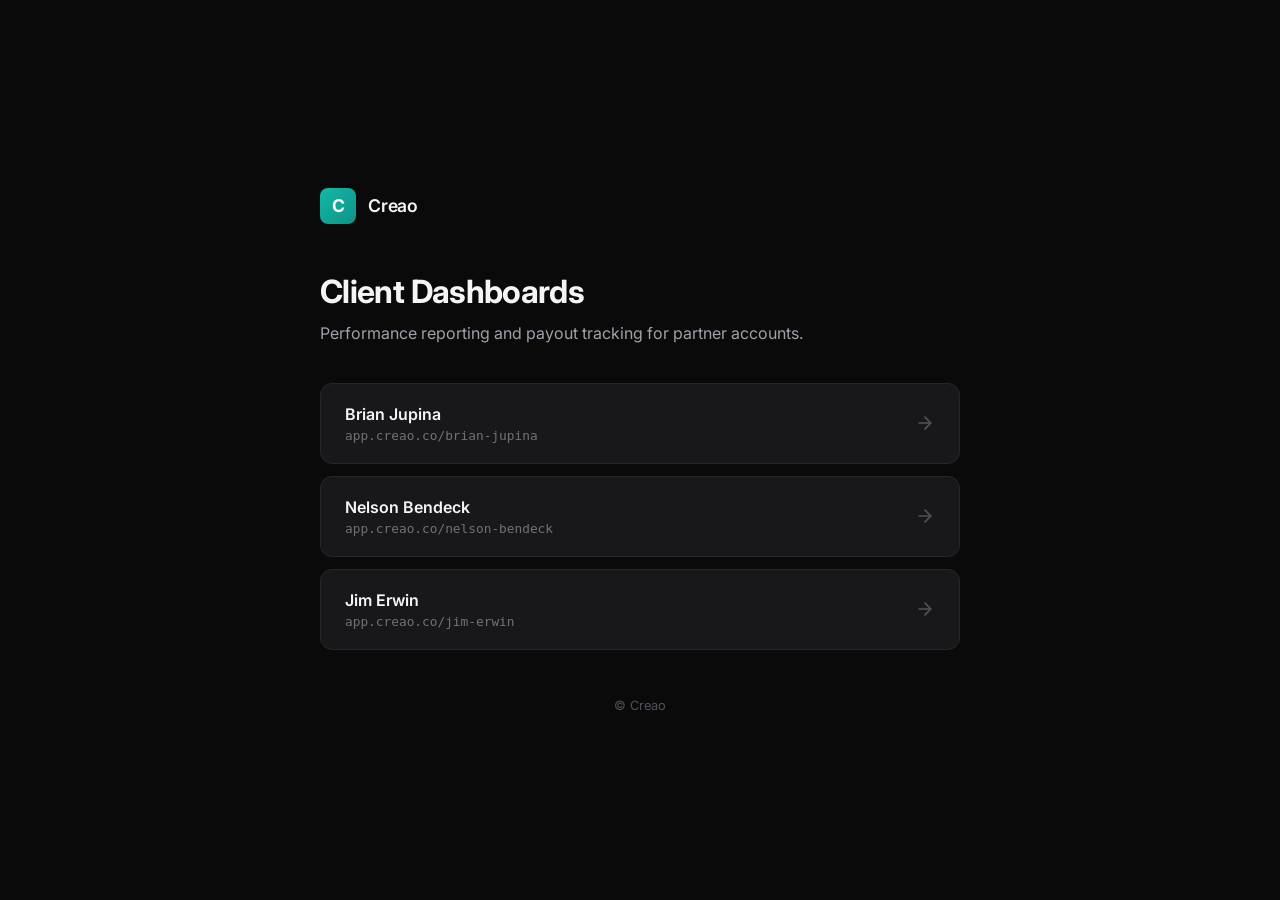
==== index.html @ e685bb6c "Initial commit: Creao client dashboards" ====
<!DOCTYPE html>
<html lang="en">
<head>
  <meta charset="UTF-8" />
  <meta name="viewport" content="width=device-width, initial-scale=1.0" />
  <meta name="robots" content="noindex, nofollow" />
  <title>Creao — Client Dashboards</title>
  <link rel="preconnect" href="https://fonts.googleapis.com" />
  <link rel="preconnect" href="https://fonts.gstatic.com" crossorigin />
  <link href="https://fonts.googleapis.com/css2?family=Inter:wght@400;500;600;700&display=swap" rel="stylesheet" />
  <style>
    * { box-sizing: border-box; margin: 0; padding: 0; }
    html, body { height: 100%; }
    body {
      font-family: 'Inter', -apple-system, BlinkMacSystemFont, sans-serif;
      background: #0a0a0b;
      color: #f5f5f5;
      min-height: 100vh;
      display: flex;
      align-items: center;
      justify-content: center;
      padding: 2rem;
    }
    .wrap {
      max-width: 640px;
      width: 100%;
    }
    .brand {
      display: flex;
      align-items: center;
      gap: 0.75rem;
      margin-bottom: 3rem;
    }
    .brand-mark {
      width: 36px;
      height: 36px;
      border-radius: 8px;
      background: linear-gradient(135deg, #14b8a6, #0d9488);
      display: flex;
      align-items: center;
      justify-content: center;
      font-weight: 700;
      font-size: 1.1rem;
      color: #fff;
    }
    .brand-name {
      font-size: 1.1rem;
      font-weight: 600;
      letter-spacing: -0.01em;
    }
    h1 {
      font-size: 2rem;
      font-weight: 700;
      letter-spacing: -0.02em;
      margin-bottom: 0.75rem;
    }
    .subtitle {
      color: #a1a1aa;
      font-size: 1rem;
      margin-bottom: 2.5rem;
    }
    .clients {
      display: grid;
      gap: 0.75rem;
    }
    .client-card {
      display: flex;
      align-items: center;
      justify-content: space-between;
      padding: 1.25rem 1.5rem;
      background: #18181b;
      border: 1px solid #27272a;
      border-radius: 12px;
      text-decoration: none;
      color: inherit;
      transition: all 0.15s ease;
    }
    .client-card:hover {
      border-color: #14b8a6;
      background: #1f1f23;
      transform: translateY(-1px);
    }
    .client-info { display: flex; flex-direction: column; gap: 0.25rem; }
    .client-name {
      font-weight: 600;
      font-size: 1rem;
    }
    .client-path {
      font-family: 'SF Mono', Menlo, monospace;
      font-size: 0.8rem;
      color: #71717a;
    }
    .arrow {
      color: #52525b;
      transition: color 0.15s ease, transform 0.15s ease;
    }
    .client-card:hover .arrow {
      color: #14b8a6;
      transform: translateX(2px);
    }
    .footer {
      margin-top: 3rem;
      font-size: 0.8rem;
      color: #52525b;
      text-align: center;
    }
  </style>
</head>
<body>
  <div class="wrap">
    <div class="brand">
      <div class="brand-mark">C</div>
      <div class="brand-name">Creao</div>
    </div>
    <h1>Client Dashboards</h1>
    <p class="subtitle">Performance reporting and payout tracking for partner accounts.</p>
    <div class="clients">
      <a href="./brian-jupina/" class="client-card">
        <div class="client-info">
          <div class="client-name">Brian Jupina</div>
          <div class="client-path">app.creao.co/brian-jupina</div>
        </div>
        <svg class="arrow" width="20" height="20" viewBox="0 0 24 24" fill="none" stroke="currentColor" stroke-width="2" stroke-linecap="round" stroke-linejoin="round"><line x1="5" y1="12" x2="19" y2="12"/><polyline points="12 5 19 12 12 19"/></svg>
      </a>
      <a href="./nelson-bendeck/" class="client-card">
        <div class="client-info">
          <div class="client-name">Nelson Bendeck</div>
          <div class="client-path">app.creao.co/nelson-bendeck</div>
        </div>
        <svg class="arrow" width="20" height="20" viewBox="0 0 24 24" fill="none" stroke="currentColor" stroke-width="2" stroke-linecap="round" stroke-linejoin="round"><line x1="5" y1="12" x2="19" y2="12"/><polyline points="12 5 19 12 12 19"/></svg>
      </a>
      <a href="./jim-erwin/" class="client-card">
        <div class="client-info">
          <div class="client-name">Jim Erwin</div>
          <div class="client-path">app.creao.co/jim-erwin</div>
        </div>
        <svg class="arrow" width="20" height="20" viewBox="0 0 24 24" fill="none" stroke="currentColor" stroke-width="2" stroke-linecap="round" stroke-linejoin="round"><line x1="5" y1="12" x2="19" y2="12"/><polyline points="12 5 19 12 12 19"/></svg>
      </a>
    </div>
    <div class="footer">© Creao</div>
  </div>
</body>
</html>
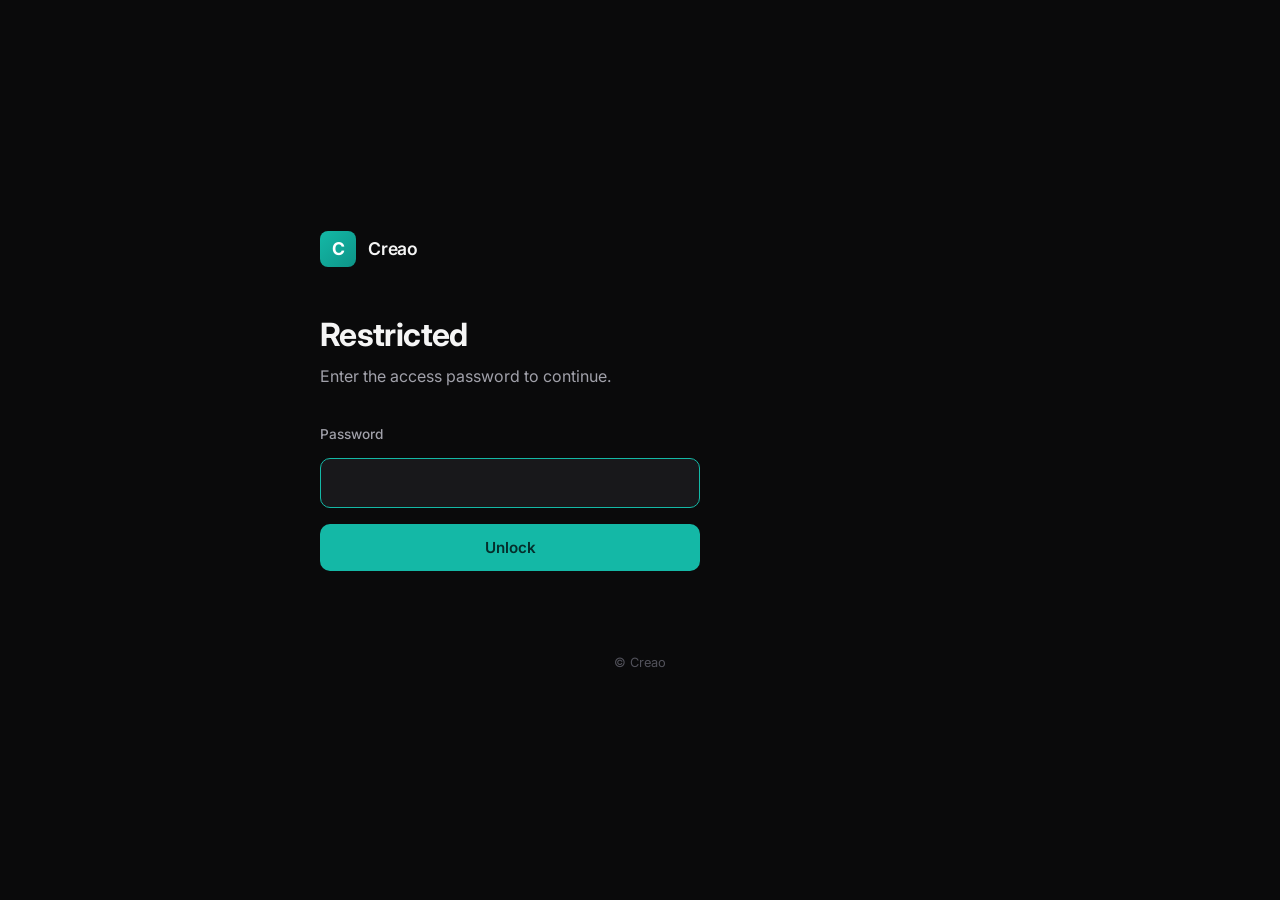
==== commit 38c553b8: "Lock landing page with AES-encrypted password gate" ====
--- a/index.html
+++ b/index.html
@@ -4,7 +4,7 @@
   <meta charset="UTF-8" />
   <meta name="viewport" content="width=device-width, initial-scale=1.0" />
   <meta name="robots" content="noindex, nofollow" />
-  <title>Creao — Client Dashboards</title>
+  <title>Creao</title>
   <link rel="preconnect" href="https://fonts.googleapis.com" />
   <link rel="preconnect" href="https://fonts.gstatic.com" crossorigin />
   <link href="https://fonts.googleapis.com/css2?family=Inter:wght@400;500;600;700&display=swap" rel="stylesheet" />
@@ -21,10 +21,7 @@
       justify-content: center;
       padding: 2rem;
     }
-    .wrap {
-      max-width: 640px;
-      width: 100%;
-    }
+    .wrap { max-width: 640px; width: 100%; }
     .brand {
       display: flex;
       align-items: center;
@@ -59,10 +56,65 @@
       font-size: 1rem;
       margin-bottom: 2.5rem;
     }
+
+    /* Lock screen */
+    .lock-form {
+      display: flex;
+      flex-direction: column;
+      gap: 1rem;
+      max-width: 380px;
+    }
+    .lock-form label {
+      font-size: 0.85rem;
+      color: #a1a1aa;
+      font-weight: 500;
+    }
+    .lock-form input[type="password"] {
+      width: 100%;
+      padding: 0.875rem 1rem;
+      background: #18181b;
+      border: 1px solid #3f3f46;
+      border-radius: 10px;
+      color: #f5f5f5;
+      font-family: inherit;
+      font-size: 1rem;
+      transition: border-color 0.15s ease;
+    }
+    .lock-form input[type="password"]:focus {
+      outline: none;
+      border-color: #14b8a6;
+    }
+    .lock-form button {
+      padding: 0.875rem 1.25rem;
+      background: #14b8a6;
+      color: #052e2b;
+      font-family: inherit;
+      font-weight: 600;
+      font-size: 0.95rem;
+      border: none;
+      border-radius: 10px;
+      cursor: pointer;
+      transition: background 0.15s ease, transform 0.1s ease;
+    }
+    .lock-form button:hover { background: #0d9488; }
+    .lock-form button:active { transform: scale(0.98); }
+    .lock-form button:disabled {
+      opacity: 0.6;
+      cursor: not-allowed;
+    }
+    .lock-error {
+      color: #f87171;
+      font-size: 0.875rem;
+      min-height: 1.25rem;
+    }
+
+    /* Client list (hidden until unlocked) */
     .clients {
-      display: grid;
+      display: none;
       gap: 0.75rem;
-    }
+      flex-direction: column;
+    }
+    .clients.visible { display: flex; }
     .client-card {
       display: flex;
       align-items: center;
@@ -81,10 +133,7 @@
       transform: translateY(-1px);
     }
     .client-info { display: flex; flex-direction: column; gap: 0.25rem; }
-    .client-name {
-      font-weight: 600;
-      font-size: 1rem;
-    }
+    .client-name { font-weight: 600; font-size: 1rem; }
     .client-path {
       font-family: 'SF Mono', Menlo, monospace;
       font-size: 0.8rem;
@@ -104,6 +153,20 @@
       color: #52525b;
       text-align: center;
     }
+    .lock-section, .unlocked-section { display: none; }
+    .lock-section.visible, .unlocked-section.visible { display: block; }
+    .signout {
+      margin-top: 2rem;
+      font-size: 0.8rem;
+      color: #71717a;
+      background: none;
+      border: none;
+      cursor: pointer;
+      text-decoration: underline;
+      font-family: inherit;
+      padding: 0;
+    }
+    .signout:hover { color: #f5f5f5; }
   </style>
 </head>
 <body>
@@ -112,32 +175,145 @@
       <div class="brand-mark">C</div>
       <div class="brand-name">Creao</div>
     </div>
-    <h1>Client Dashboards</h1>
-    <p class="subtitle">Performance reporting and payout tracking for partner accounts.</p>
-    <div class="clients">
-      <a href="./brian-jupina/" class="client-card">
-        <div class="client-info">
-          <div class="client-name">Brian Jupina</div>
-          <div class="client-path">app.creao.co/brian-jupina</div>
-        </div>
-        <svg class="arrow" width="20" height="20" viewBox="0 0 24 24" fill="none" stroke="currentColor" stroke-width="2" stroke-linecap="round" stroke-linejoin="round"><line x1="5" y1="12" x2="19" y2="12"/><polyline points="12 5 19 12 12 19"/></svg>
-      </a>
-      <a href="./nelson-bendeck/" class="client-card">
-        <div class="client-info">
-          <div class="client-name">Nelson Bendeck</div>
-          <div class="client-path">app.creao.co/nelson-bendeck</div>
-        </div>
-        <svg class="arrow" width="20" height="20" viewBox="0 0 24 24" fill="none" stroke="currentColor" stroke-width="2" stroke-linecap="round" stroke-linejoin="round"><line x1="5" y1="12" x2="19" y2="12"/><polyline points="12 5 19 12 12 19"/></svg>
-      </a>
-      <a href="./jim-erwin/" class="client-card">
-        <div class="client-info">
-          <div class="client-name">Jim Erwin</div>
-          <div class="client-path">app.creao.co/jim-erwin</div>
-        </div>
-        <svg class="arrow" width="20" height="20" viewBox="0 0 24 24" fill="none" stroke="currentColor" stroke-width="2" stroke-linecap="round" stroke-linejoin="round"><line x1="5" y1="12" x2="19" y2="12"/><polyline points="12 5 19 12 12 19"/></svg>
-      </a>
-    </div>
+
+    <!-- LOCK SCREEN -->
+    <section class="lock-section visible" id="lockSection">
+      <h1>Restricted</h1>
+      <p class="subtitle">Enter the access password to continue.</p>
+      <form class="lock-form" id="lockForm" autocomplete="off">
+        <label for="pw">Password</label>
+        <input type="password" id="pw" name="pw" autocomplete="off" required />
+        <button type="submit" id="submitBtn">Unlock</button>
+        <div class="lock-error" id="errMsg" role="alert" aria-live="polite"></div>
+      </form>
+    </section>
+
+    <!-- UNLOCKED CONTENT -->
+    <section class="unlocked-section" id="unlockedSection">
+      <h1>Client Dashboards</h1>
+      <p class="subtitle">Performance reporting and payout tracking for partner accounts.</p>
+      <div class="clients visible" id="clientList"></div>
+      <button class="signout" id="signoutBtn" type="button">Sign out</button>
+    </section>
+
     <div class="footer">© Creao</div>
   </div>
+
+  <script>
+    // === Encrypted payload (AES-GCM, PBKDF2-SHA256 250k iters) ===
+    const ENC = {
+      salt: "Kt22nZgv9mcszds5sNS5pg==",
+      iv: "uv7c5bNKk0azf/4Q",
+      ct: "dkyPbt1vkjG8nssywyrGdVW+VwEirnwNzJcdxX8Qxl+zWTlTgb/OJPbTAqErFC/ZAvkplRoSbepOMyL0BVF37Rbv7UueYHiWhEF7yW2leScuWKAsU3QpCTocw2Q3C7dDv0CbWW06ErNL5GS8Jme3UmJESQbKjGM2+DCClRyuKkOvcIhNlypbZY5+7JE96gVFi9Cqe+rpcF7OTyuYUubePXaG2W2Vdcta2HKJQJNYgWNY",
+      iter: 250000
+    };
+    const STORAGE_KEY = "creao_unlock_v1";
+
+    const $ = (id) => document.getElementById(id);
+
+    function b64ToBytes(b64) {
+      const bin = atob(b64);
+      const out = new Uint8Array(bin.length);
+      for (let i = 0; i < bin.length; i++) out[i] = bin.charCodeAt(i);
+      return out;
+    }
+
+    async function deriveKey(password, saltBytes) {
+      const enc = new TextEncoder();
+      const baseKey = await crypto.subtle.importKey(
+        "raw", enc.encode(password), { name: "PBKDF2" }, false, ["deriveKey"]
+      );
+      return crypto.subtle.deriveKey(
+        { name: "PBKDF2", salt: saltBytes, iterations: ENC.iter, hash: "SHA-256" },
+        baseKey,
+        { name: "AES-GCM", length: 256 },
+        false,
+        ["decrypt"]
+      );
+    }
+
+    async function tryUnlock(password) {
+      const salt = b64ToBytes(ENC.salt);
+      const iv = b64ToBytes(ENC.iv);
+      const ct = b64ToBytes(ENC.ct);
+      const key = await deriveKey(password, salt);
+      const ptBuf = await crypto.subtle.decrypt({ name: "AES-GCM", iv }, key, ct);
+      const text = new TextDecoder().decode(ptBuf);
+      return JSON.parse(text);
+    }
+
+    function renderClients(payload) {
+      const list = $("clientList");
+      list.innerHTML = "";
+      payload.clients.forEach(c => {
+        const a = document.createElement("a");
+        a.href = `./${c.slug}/`;
+        a.className = "client-card";
+        a.innerHTML = `
+          <div class="client-info">
+            <div class="client-name">${c.name}</div>
+            <div class="client-path">app.creao.co/${c.slug}</div>
+          </div>
+          <svg class="arrow" width="20" height="20" viewBox="0 0 24 24" fill="none" stroke="currentColor" stroke-width="2" stroke-linecap="round" stroke-linejoin="round"><line x1="5" y1="12" x2="19" y2="12"/><polyline points="12 5 19 12 12 19"/></svg>`;
+        list.appendChild(a);
+      });
+    }
+
+    function showUnlocked(payload) {
+      $("lockSection").classList.remove("visible");
+      $("unlockedSection").classList.add("visible");
+      renderClients(payload);
+    }
+
+    async function handleSubmit(e) {
+      e.preventDefault();
+      const pw = $("pw").value;
+      const btn = $("submitBtn");
+      const err = $("errMsg");
+      err.textContent = "";
+      btn.disabled = true;
+      btn.textContent = "Unlocking…";
+      try {
+        const payload = await tryUnlock(pw);
+        sessionStorage.setItem(STORAGE_KEY, pw);
+        showUnlocked(payload);
+      } catch (ex) {
+        err.textContent = "Incorrect password. Try again.";
+        $("pw").value = "";
+        $("pw").focus();
+      } finally {
+        btn.disabled = false;
+        btn.textContent = "Unlock";
+      }
+    }
+
+    async function tryRestore() {
+      const pw = sessionStorage.getItem(STORAGE_KEY);
+      if (!pw) return false;
+      try {
+        const payload = await tryUnlock(pw);
+        showUnlocked(payload);
+        return true;
+      } catch {
+        sessionStorage.removeItem(STORAGE_KEY);
+        return false;
+      }
+    }
+
+    function signOut() {
+      sessionStorage.removeItem(STORAGE_KEY);
+      $("unlockedSection").classList.remove("visible");
+      $("lockSection").classList.add("visible");
+      $("pw").value = "";
+      $("pw").focus();
+    }
+
+    document.addEventListener("DOMContentLoaded", async () => {
+      $("lockForm").addEventListener("submit", handleSubmit);
+      $("signoutBtn").addEventListener("click", signOut);
+      const restored = await tryRestore();
+      if (!restored) $("pw").focus();
+    });
+  </script>
 </body>
 </html>
